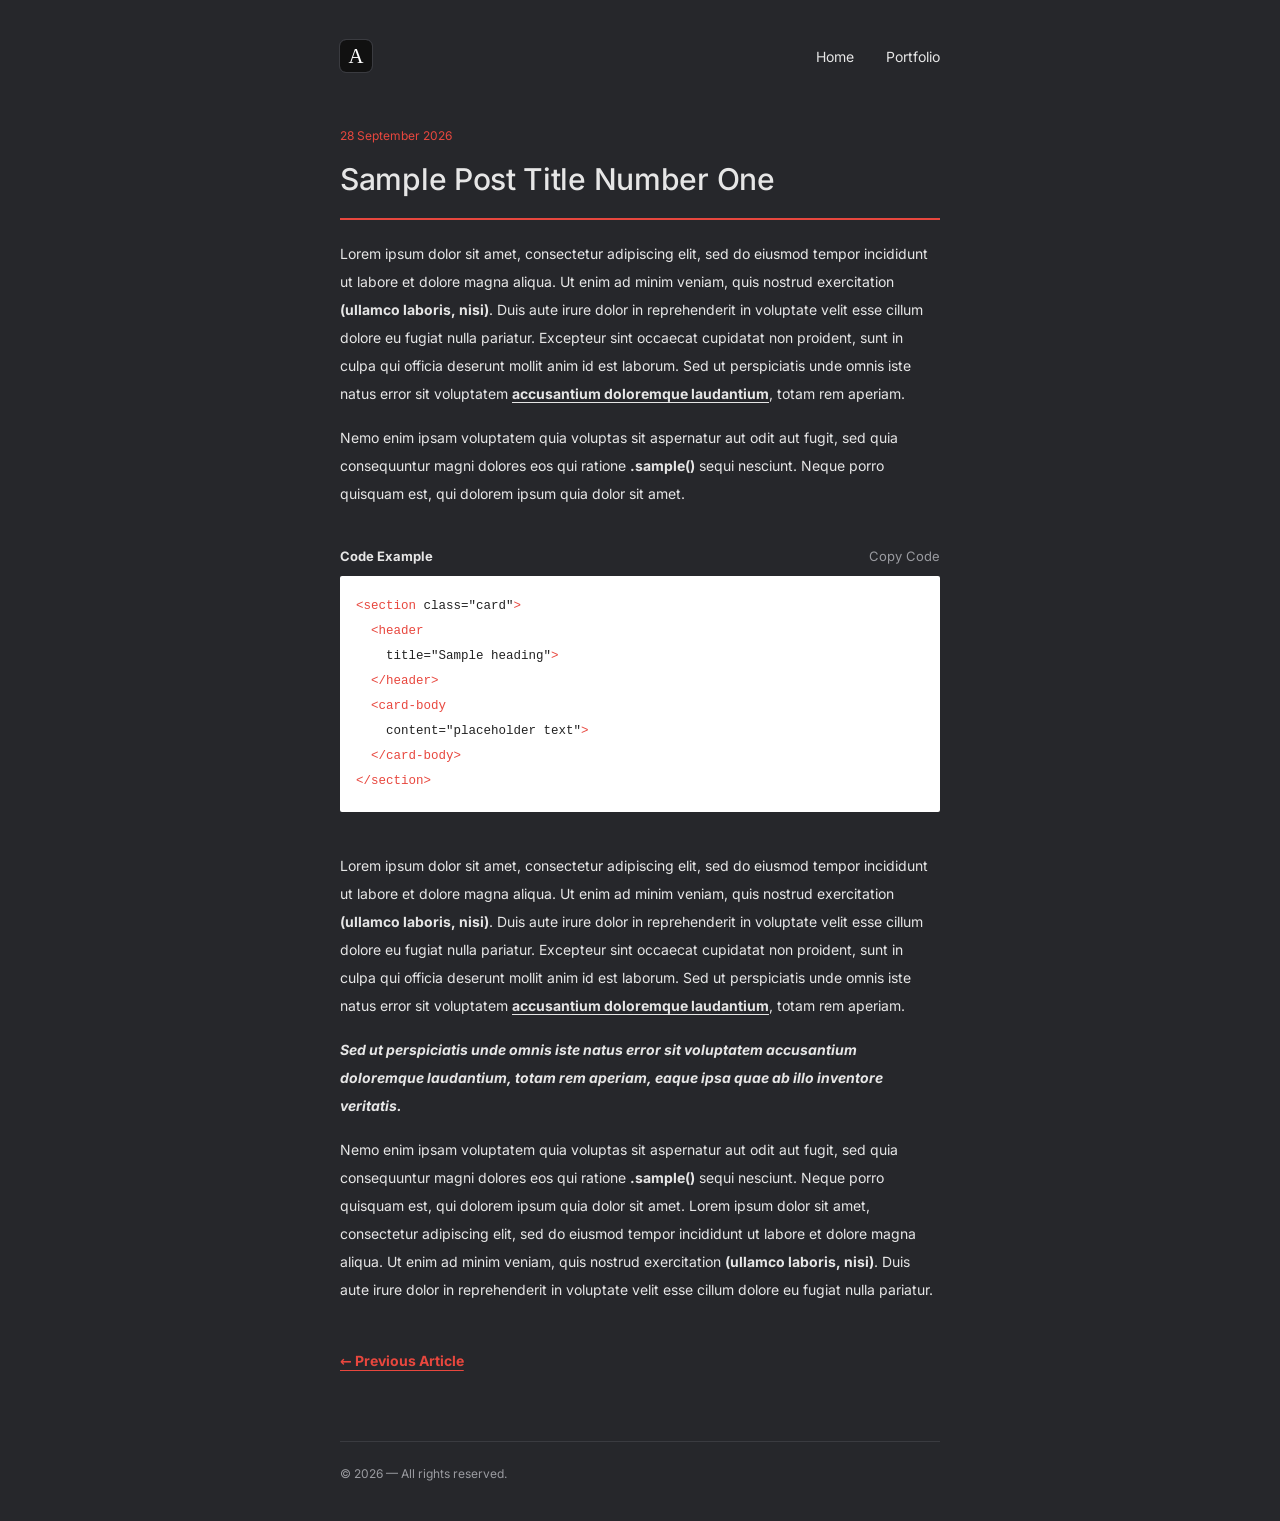
==== article.html @ b4d4f0a5 "initial commit" ====
<!doctype html>
<html lang="en">
<head>
  <meta charset="utf-8">
  <meta name="viewport" content="width=device-width, initial-scale=1">
  <title>Article</title>
  <link rel="icon" href="assets/logo.svg" type="image/svg+xml">
  <link rel="stylesheet" href="styles.css">
</head>
<body>
  <div class="container">
    <nav class="nav">
      <a href="index.html" class="logo" aria-label="Home"><img src="assets/logo.svg" alt="Logo"></a>
      <ul>
        <li><a href="index.html">Home</a></li>
        <li><a href="https://arnoldt01.github.io/">Portfolio</a></li>
      </ul>
    </nav>

    <article class="article">
      <div class="meta">
        <time id="date"></time>
      </div>
      <h1 id="title"></h1>
      <div class="body" id="body"></div>
    </article>

    <nav class="pager">
      <a id="prev" href="#">← Previous Article</a>
      <a id="next" href="#">Next Article →</a>
    </nav>

    <footer>© <span id="yr"></span> — All rights reserved.</footer>
  </div>

  <script src="posts.js"></script>
  <script>
    const slug = new URLSearchParams(location.search).get("p");
    let i = POSTS.findIndex(p => p.slug === slug);
    if (i < 0) i = 0;
    const post = POSTS[i];

    document.title = post.title;
    const date = document.getElementById("date");
    date.textContent = formatDate(post.date);
    date.setAttribute("datetime", post.date);
    document.getElementById("title").textContent = post.title;
    document.getElementById("body").innerHTML = post.body;

    // POSTS is newest-first: "previous" = older, "next" = newer
    const setPager = (id, target) => {
      const el = document.getElementById(id);
      if (target) el.href = `article.html?p=${target.slug}`;
      else el.classList.add("disabled");
    };
    setPager("prev", POSTS[i + 1]);
    setPager("next", POSTS[i - 1]);

    document.querySelectorAll(".code-block .copy").forEach(btn => {
      btn.addEventListener("click", async () => {
        const code = btn.closest(".code-block").querySelector("pre").innerText;
        try {
          await navigator.clipboard.writeText(code);
          btn.textContent = "Copied!";
        } catch {
          btn.textContent = "Copy failed";
        }
        setTimeout(() => (btn.textContent = "Copy Code"), 1500);
      });
    });

    document.getElementById("yr").textContent = new Date().getFullYear();
  </script>
</body>
</html>
---- styles.css ----
@font-face {
  font-family: Inter;
  font-style: normal;
  font-weight: 100 900;
  font-display: swap;
  src: url("assets/fonts/inter-latin-wght-normal.woff2") format("woff2");
}
@font-face {
  font-family: Inter;
  font-style: italic;
  font-weight: 100 900;
  font-display: swap;
  src: url("assets/fonts/inter-latin-wght-italic.woff2") format("woff2");
}

:root {
  --bg: #26272b;
  --bg-page: #1f2023;
  --text: #e6e6e6;
  --muted: #9a9ba0;
  --line: #3a3b40;
  --accent: #e8473e;
  --code-bg: #ffffff;
  --code-text: #222;
  --max: 640px;
}

* { box-sizing: border-box; }

html, body {
  margin: 0;
  background: var(--bg);
  color: var(--text);
  font-family: Inter, system-ui, sans-serif;
  -webkit-font-smoothing: antialiased;
}

a { color: inherit; }

.container {
  max-width: var(--max);
  margin: 0 auto;
  padding: 0 20px;
}

/* ---------- Nav ---------- */
.nav {
  display: flex;
  align-items: center;
  justify-content: space-between;
  padding: 40px 0 56px;
}
.nav .logo img { width: 32px; height: 32px; display: block; border-radius: 6px; outline: 1px solid var(--line); }
.nav ul { list-style: none; display: flex; gap: 32px; margin: 0; padding: 0; }
.nav ul a {
  text-decoration: none;
  font-size: 14px;
  color: var(--text);
  transition: color .15s;
}
.nav ul a:hover, .nav ul a.active { color: var(--accent); }

/* ---------- Home ---------- */
.intro { margin-bottom: 48px; }
.intro h1 { font-size: 32px; font-weight: 600; margin: 0 0 12px; letter-spacing: -0.02em; }
.intro p { color: var(--muted); line-height: 1.7; margin: 0; font-size: 15px; }
.intro .rule { width: 100%; height: 2px; background: var(--accent); margin-top: 24px; }

.year {
  font-size: 13px;
  color: var(--accent);
  letter-spacing: .08em;
  margin: 40px 0 8px;
}

.post-list { list-style: none; margin: 0; padding: 0; border-top: 1px solid var(--line); }
.post-list li { border-bottom: 1px solid var(--line); }
.post-list a {
  display: grid;
  grid-template-columns: 120px 1fr;
  gap: 16px;
  align-items: baseline;
  padding: 18px 0;
  text-decoration: none;
}
.post-list time { color: var(--muted); font-size: 13px; font-variant-numeric: tabular-nums; }
.post-list .title { font-size: 16px; font-weight: 500; transition: color .15s; }
.post-list a:hover .title { color: var(--accent); }

/* ---------- Article ---------- */
.meta {
  display: flex;
  justify-content: space-between;
  font-size: 12px;
  margin-bottom: 16px;
}
.meta time { color: var(--accent); }

.article h1 {
  font-size: 30px;
  font-weight: 500;
  line-height: 1.35;
  margin: 0;
  padding-bottom: 18px;
  border-bottom: 2px solid var(--accent);
  letter-spacing: -0.01em;
}

.body { padding-top: 20px; }
.body p { font-size: 14px; line-height: 2; margin: 0 0 16px; color: var(--text); }
.body strong { font-weight: 700; }
.body a { font-weight: 700; text-decoration: underline; text-underline-offset: 3px; }
.body a:hover { color: var(--accent); }
.body code.inline { font-weight: 700; font-family: inherit; }
.body .emphasis { font-style: italic; font-weight: 700; }

.code-block { margin: 40px 0; }
.code-head {
  display: flex;
  justify-content: space-between;
  align-items: center;
  margin-bottom: 12px;
  font-size: 13px;
}
.code-head .label { font-weight: 700; }
.code-head button {
  background: none;
  border: 0;
  color: var(--muted);
  font: inherit;
  cursor: pointer;
  padding: 0;
}
.code-head button:hover { color: var(--text); }
pre {
  margin: 0;
  background: var(--code-bg);
  color: var(--code-text);
  padding: 18px 16px;
  border-radius: 2px;
  font-family: ui-monospace, "SF Mono", Menlo, Consolas, monospace;
  font-size: 12.5px;
  line-height: 2;
  overflow-x: auto;
}
pre .tag { color: var(--accent); }

.pager {
  display: flex;
  justify-content: space-between;
  margin: 48px 0 40px;
  font-size: 14px;
}
.pager a {
  color: var(--accent);
  font-weight: 700;
  text-decoration: underline;
  text-underline-offset: 4px;
}
.pager a:hover { opacity: .8; }
.pager .disabled { visibility: hidden; }


footer {
  margin-top: 72px;
  padding: 24px 0 40px;
  border-top: 1px solid var(--line);
  color: var(--muted);
  font-size: 12px;
}

@media (max-width: 560px) {
  .nav { padding: 24px 0 40px; }
  .nav ul { gap: 20px; }
  .article h1 { font-size: 24px; }
  .post-list a { grid-template-columns: 1fr; gap: 4px; }
}
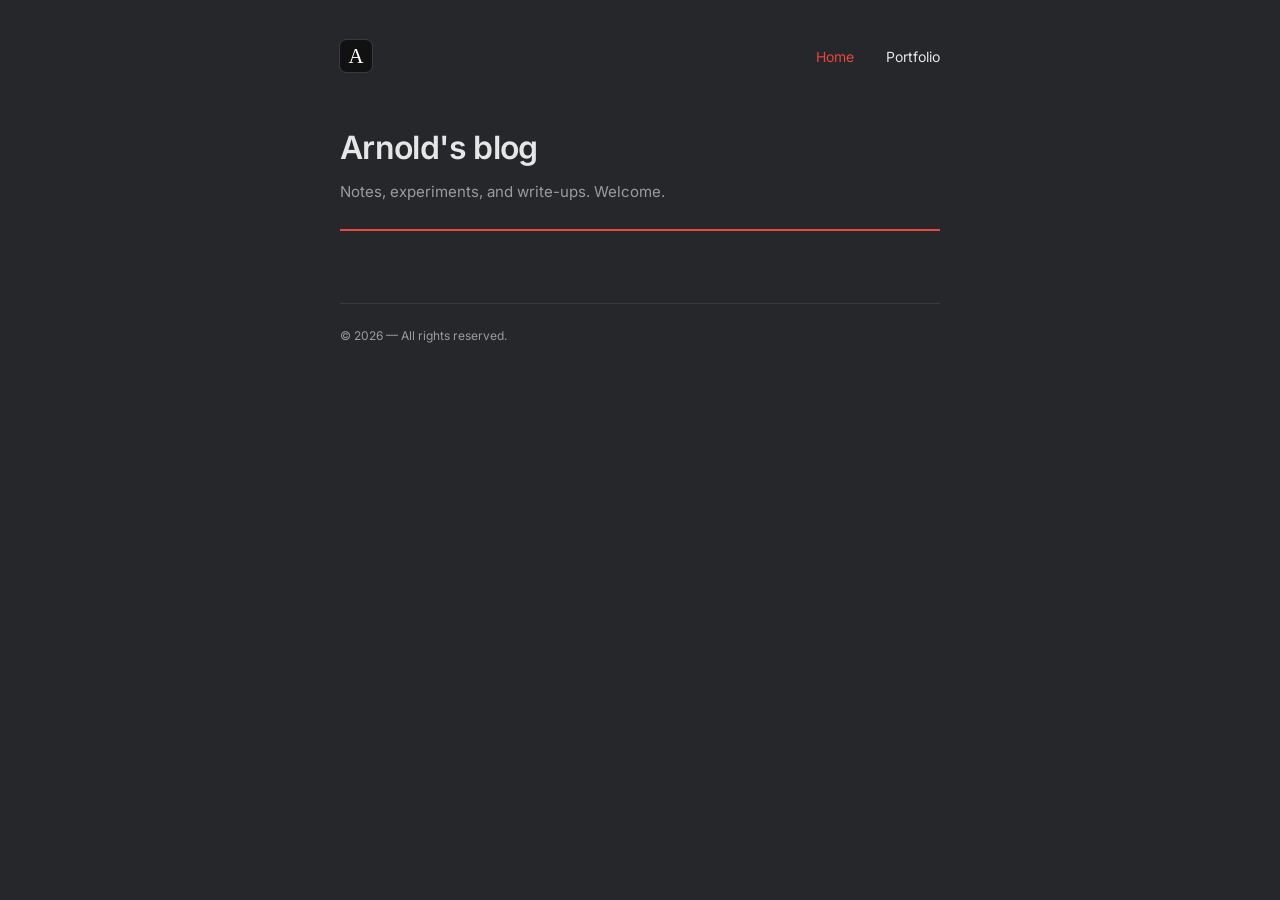
==== commit 234eb48c: "Remove test posts and handle empty post list" ====
--- a/article.html
+++ b/article.html
@@ -39,6 +39,10 @@
     let i = POSTS.findIndex(p => p.slug === slug);
     if (i < 0) i = 0;
     const post = POSTS[i];
+    if (!post) {
+      location.replace("index.html");
+      throw new Error("No posts");
+    }
 
     document.title = post.title;
     const date = document.getElementById("date");
